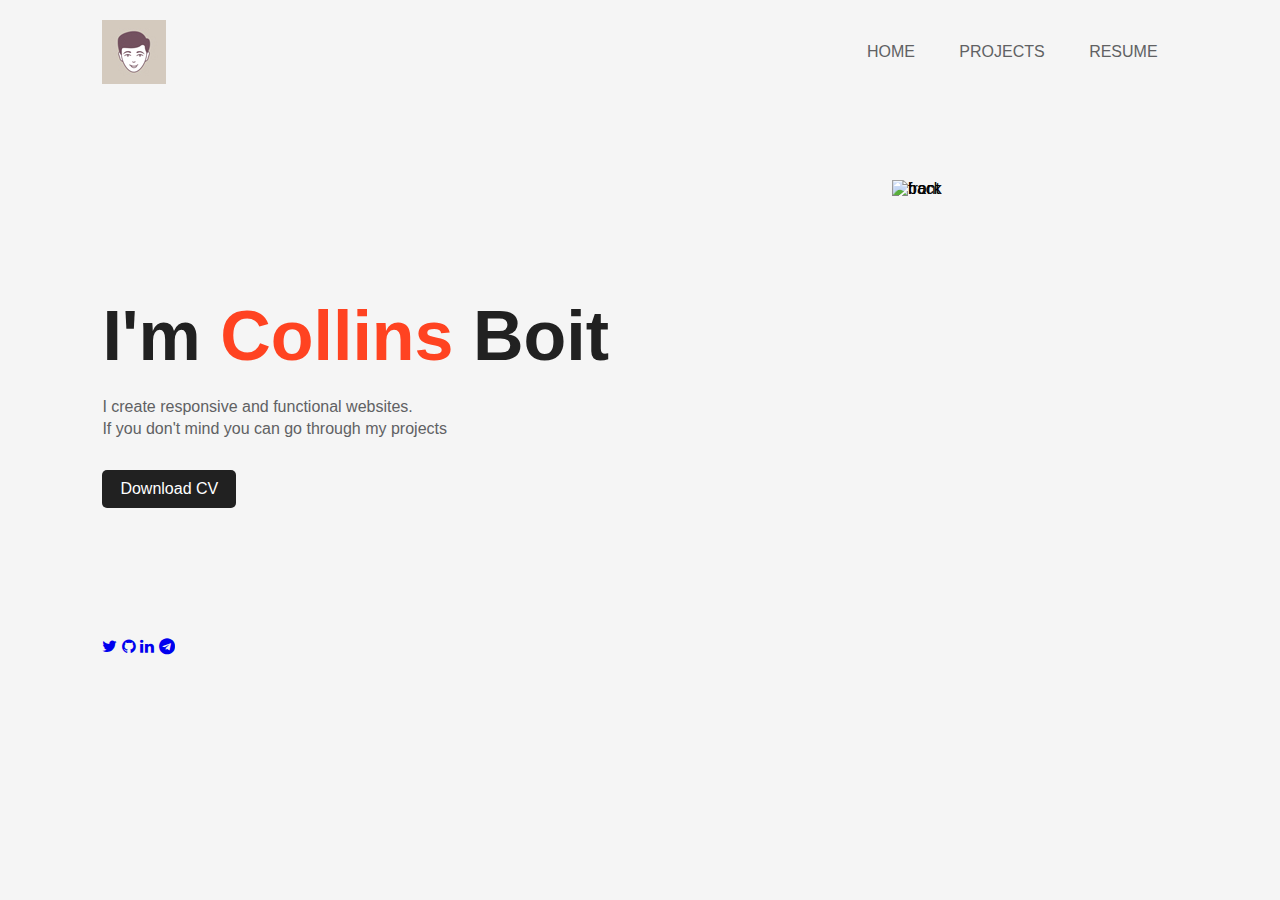
==== index.html @ 1743e043 "Initial commit" ====
<!DOCTYPE html>
<html lang="en" dir="ltr">
  <head>
    <meta charset="utf-8">
    <title>Easy-Portfolio</title>
    <link rel="stylesheet" href="css/master.css">
    <link rel="stylesheet" href="https://stackpath.bootstrapcdn.com/font-awesome/4.7.0/css/font-awesome.min.css">
  </head>
  <body>

    <div class="main">
      <nav>
        <img src="img/user.jpg" class="logo">
        <ul>
          <li><a href="#">HOME</a></li>
          <li><a href="#">PROJECTS</a></li>
          <li><a href="#">RESUME</a></li>
        </ul>
      </nav>

      <div class="info">
        <h1>I'm <span>Collins</span> Boit</h1>
        <p>I create responsive and functional websites. <br>If you don't mind you can go through my projects</p>
        <a href="resume.html">Download CV</a>
      </div>

      <div class="info-1">
        <img src="#" alt="back" class="back-img">
        <img src="#" alt="front" class="front-img">
      </div>

      <div class="social-links">
        <a href="#"><i class="fa fa-twitter"></i></a>
        <a href="#"><i class="fa fa-github"></i></a>
        <a href="#"><i class="fa fa-linkedin"></i></a>
        <a href="#"><i class="fa fa-telegram"></i></i></a>
      </div>

    </div>

  </body>
</html>
---- css/master.css ----
*{
  margin: 0;
  padding: 0;
}

.main{
  height: 100vh;
  width: 100%;
  background: whitesmoke;
  font-family: sans-serif;
  position: relative;
}

nav{
  width: 84%;
  margin: auto;
  padding: 20px 0;
  display: flex;
  align-items: center;
  justify-content: space-between;
}

.logo{
  width: 100px
  cursor:pointer;
}

nav ul li{
  display: inline-block;
  list-style: none;
  margin: 10px 20px;
}

nav ul li a{
  text-decoration: none;
  color: #606163;
}

nav ul li a:hover{
  color: #ff4321;
}

.info{
  margin-left: 8%;
  margin-top: 15%;
}

.info h1{
  font-size: 70px;
  color: #212121;
  margin-bottom: 20px;
}

span{
  color: #ff4321;
}

.info p{
  color:#606163;
  line-height: 22px;
}

.info a{
  background: #212121;
  padding: 10px 18px;
  text-decoration: none;
  color: #fff;
  display: inline-block;
  margin: 30px 0;
  border-radius: 5px;
}

.info-1{
  width: 45%;
  height: 80%;
  position: absolute;
  bottom: 0;
  right: 100px;
}

.info-1 img{
height: 100%;
position: absolute;
left: 50%;
bottom: 0;
transition: translate(-50);
transition: bottom 1s, left 1s;
}

.info-1:hover .back-img{
  bottom: 40px;
}

.info-1:hover .front-img{
  left: 54%;
}

.social-links{
  margin-left: 8%;
  margin-top: 100px;
}

.social-link a{
  font-size: 30px;
  color: #606163;
  margin-right: 20px;
}

.social-link a:hover{
  color: #ff4321;
}
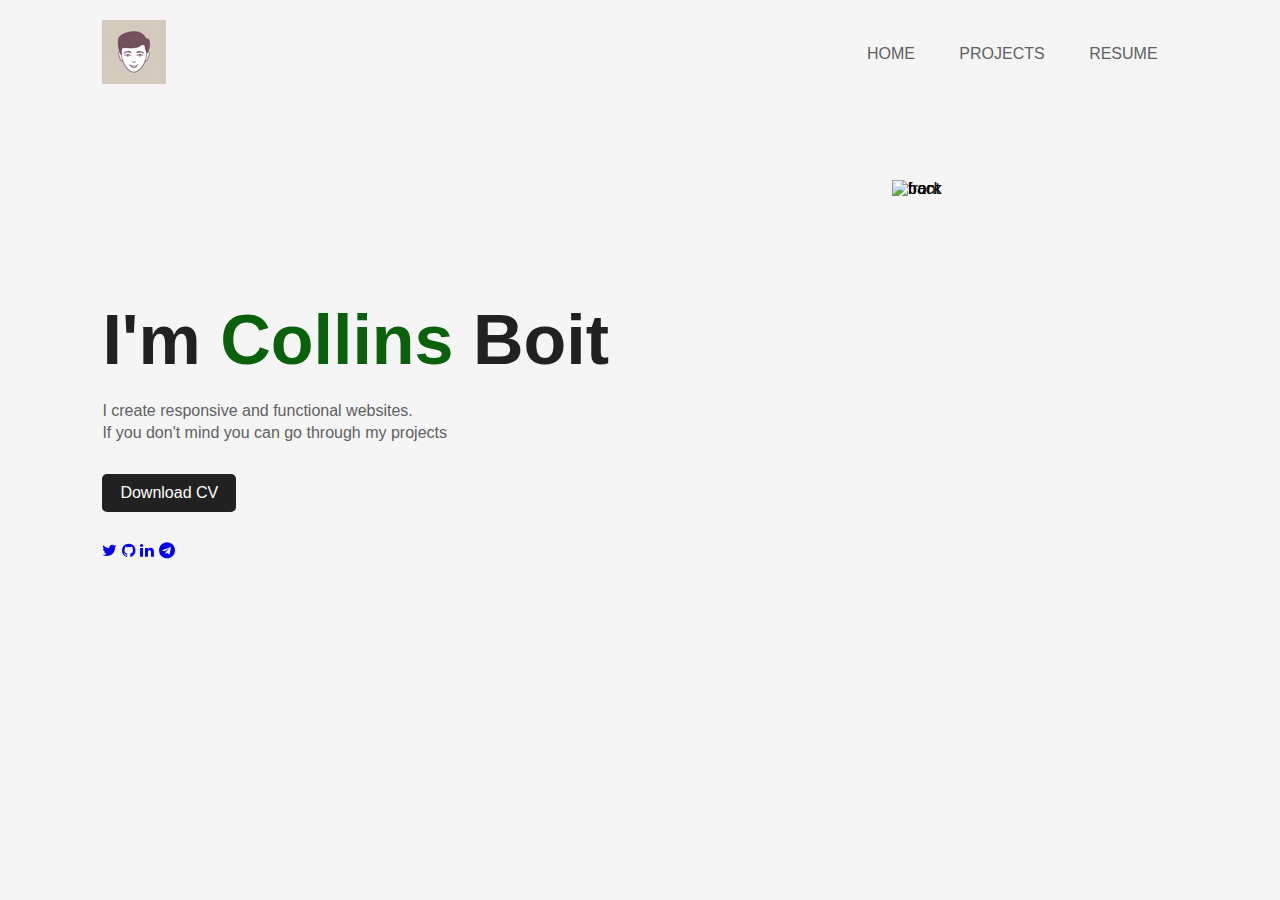
==== commit 2a578a98: "position social links" ====
--- a/index.html
+++ b/index.html
@@ -2,7 +2,7 @@
 <html lang="en" dir="ltr">
   <head>
     <meta charset="utf-8">
-    <title>Easy-Portfolio</title>
+    <title>One-Portfolio</title>
     <link rel="stylesheet" href="css/master.css">
     <link rel="stylesheet" href="https://stackpath.bootstrapcdn.com/font-awesome/4.7.0/css/font-awesome.min.css">
   </head>
@@ -10,7 +10,7 @@
 
     <div class="main">
       <nav>
-        <img src="img/user.jpg" class="logo">
+        <a href=""><img src="img/user.jpg" class="logo"></a>
         <ul>
           <li><a href="#">HOME</a></li>
           <li><a href="#">PROJECTS</a></li>
--- a/css/master.css
+++ b/css/master.css
@@ -37,7 +37,7 @@
 }
 
 nav ul li a:hover{
-  color: #ff4321;
+  color: #088A08;
 }
 
 .info{
@@ -52,7 +52,7 @@
 }
 
 span{
-  color: #ff4321;
+  color: #0B610B;
 }
 
 .info p{
@@ -68,6 +68,10 @@
   display: inline-block;
   margin: 30px 0;
   border-radius: 5px;
+}
+
+.info a:hover{
+  color: #088A08;
 }
 
 .info-1{
@@ -97,7 +101,7 @@
 
 .social-links{
   margin-left: 8%;
-  margin-top: 100px;
+  position: fixed;
 }
 
 .social-link a{
@@ -107,5 +111,5 @@
 }
 
 .social-link a:hover{
-  color: #ff4321;
+  color: #FF0000;
 }
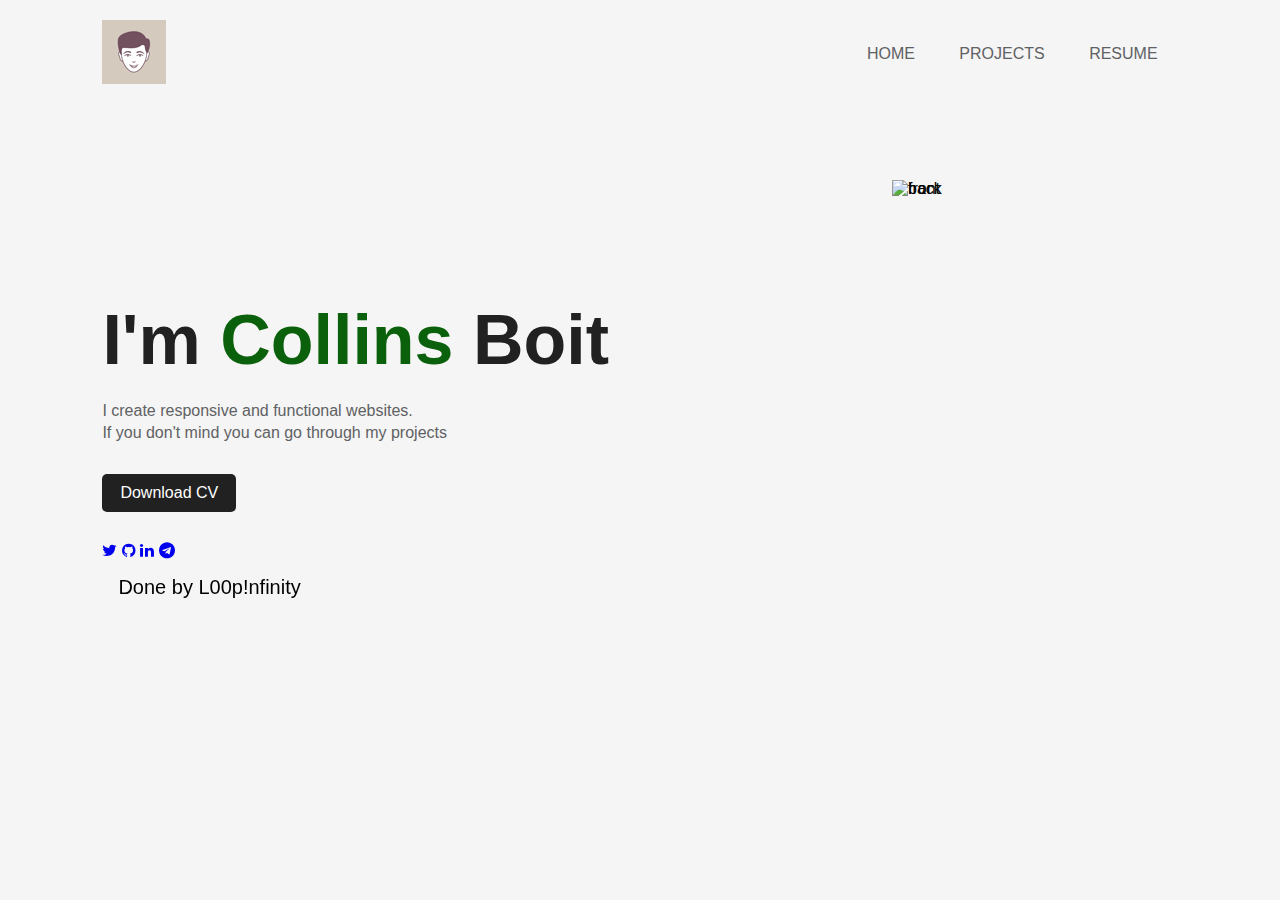
==== commit 8f00231b: "add name in footer" ====
--- a/index.html
+++ b/index.html
@@ -34,7 +34,11 @@
         <a href="#"><i class="fa fa-github"></i></a>
         <a href="#"><i class="fa fa-linkedin"></i></a>
         <a href="#"><i class="fa fa-telegram"></i></i></a>
+        <div class="footer">
+          <p>Done by L00p!nfinity</p>
+        </div>
       </div>
+
 
     </div>
 
--- a/css/master.css
+++ b/css/master.css
@@ -105,11 +105,26 @@
 }
 
 .social-link a{
-  font-size: 30px;
+  font-size: 40px;
   color: #606163;
   margin-right: 20px;
+
 }
 
 .social-link a:hover{
   color: #FF0000;
 }
+
+.footer{
+  text-align: center;
+  padding:1em;
+}
+
+.footer p{
+  font-size: 20px;
+  font-family: sans-serif;
+}
+
+.footer p:hover{
+  color: #0B610B;
+}
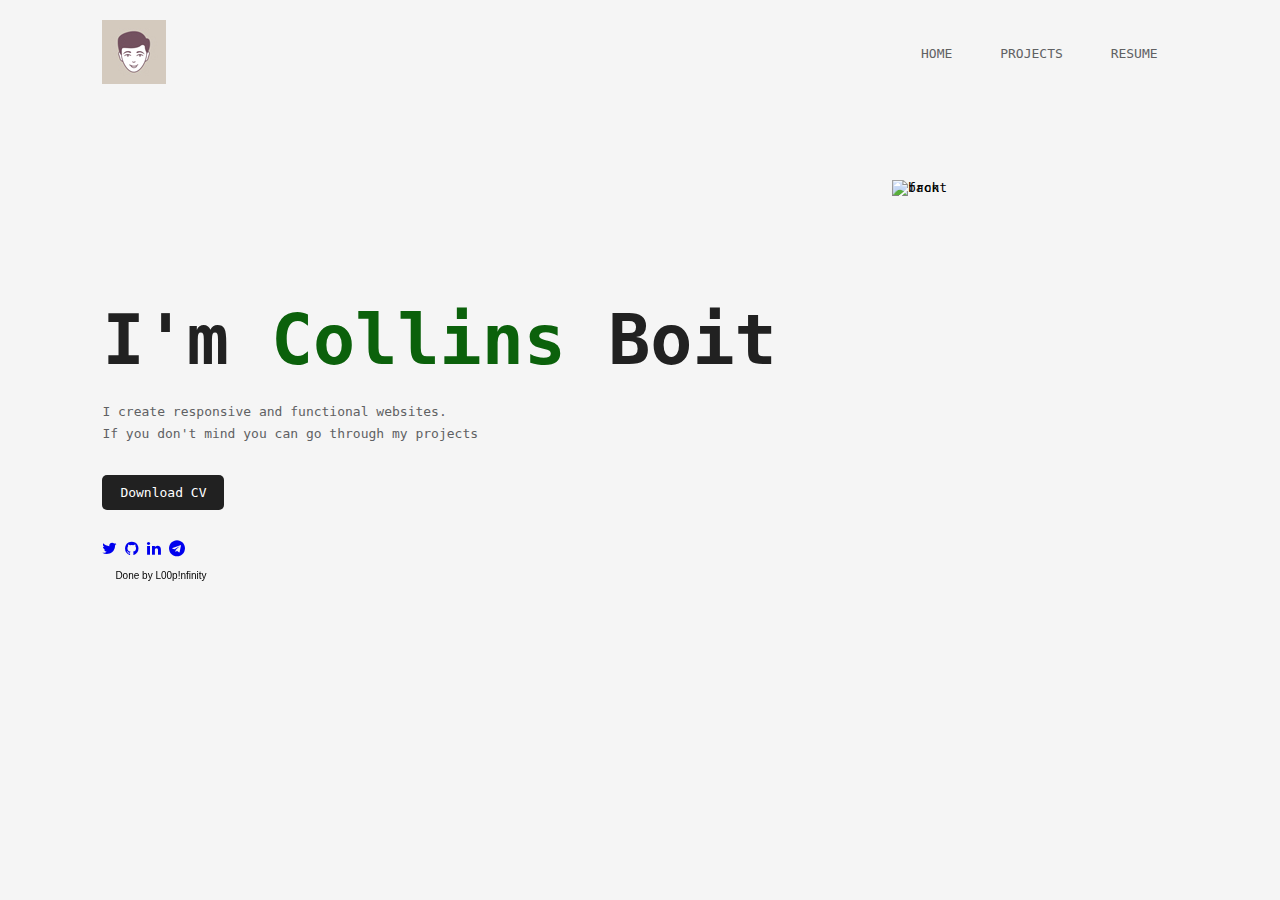
==== commit 370ba954: "changed fon style" ====
--- a/index.html
+++ b/index.html
@@ -12,9 +12,9 @@
       <nav>
         <a href=""><img src="img/user.jpg" class="logo"></a>
         <ul>
-          <li><a href="#">HOME</a></li>
-          <li><a href="#">PROJECTS</a></li>
-          <li><a href="#">RESUME</a></li>
+          <li><a href="index.html" class="active">HOME</a></li>
+          <li><a href="projects.html">PROJECTS</a></li>
+          <li><a href="resume.html">RESUME</a></li>
         </ul>
       </nav>
 
--- a/css/master.css
+++ b/css/master.css
@@ -7,7 +7,7 @@
   height: 100vh;
   width: 100%;
   background: whitesmoke;
-  font-family: sans-serif;
+  font-family:monospace;
   position: relative;
 }
 
@@ -108,7 +108,6 @@
   font-size: 40px;
   color: #606163;
   margin-right: 20px;
-
 }
 
 .social-link a:hover{
@@ -121,8 +120,8 @@
 }
 
 .footer p{
-  font-size: 20px;
-  font-family: sans-serif;
+  font-size: 10px;
+  font-family:sans-serif;
 }
 
 .footer p:hover{
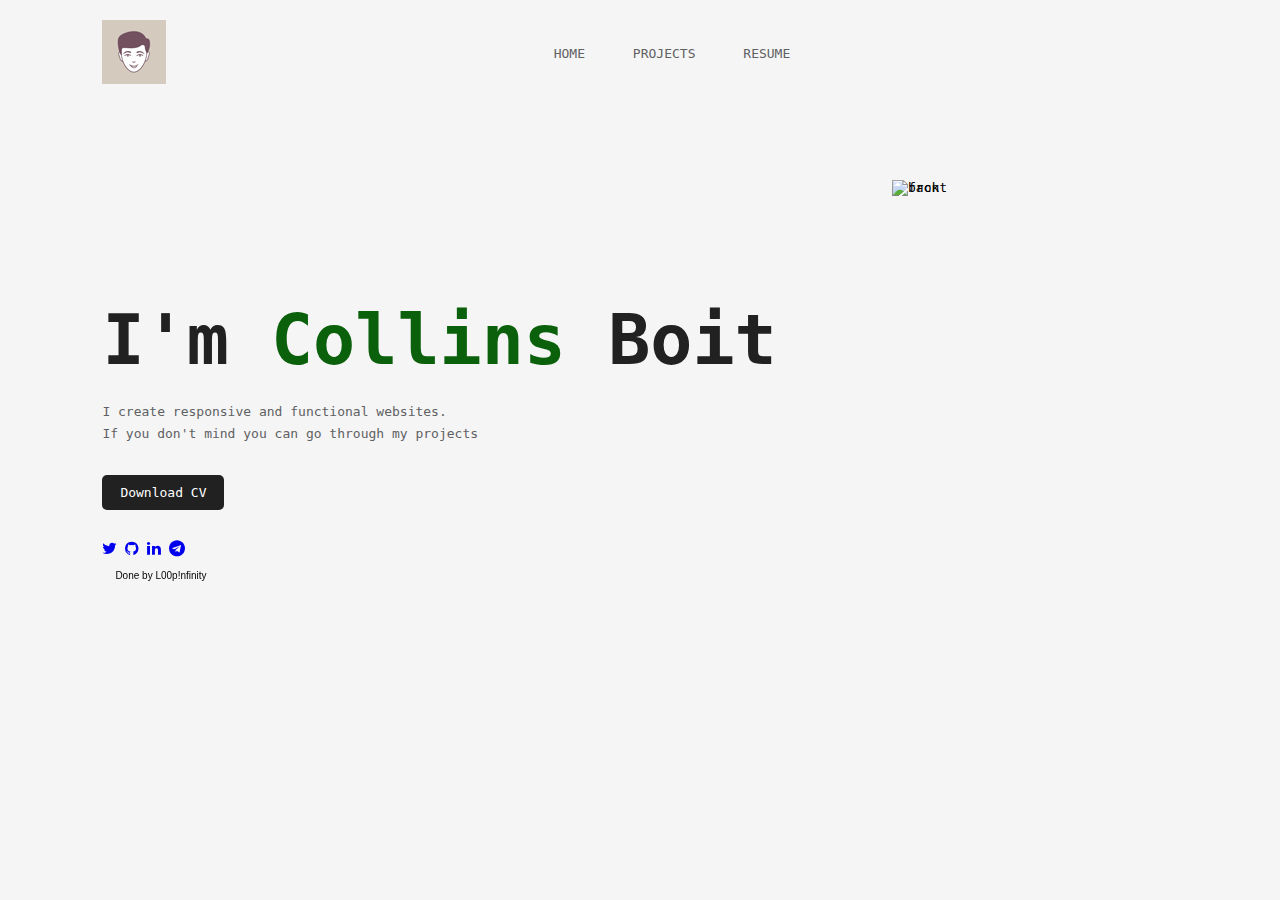
==== commit b16ea5ab: "add theme icons" ====
--- a/index.html
+++ b/index.html
@@ -2,6 +2,7 @@
 <html lang="en" dir="ltr">
   <head>
     <meta charset="utf-8">
+    <meta name="viewport" content="width=device-width, initial-scale=1.0" />
     <title>One-Portfolio</title>
     <link rel="stylesheet" href="css/master.css">
     <link rel="stylesheet" href="https://stackpath.bootstrapcdn.com/font-awesome/4.7.0/css/font-awesome.min.css">
@@ -10,12 +11,13 @@
 
     <div class="main">
       <nav>
-        <a href=""><img src="img/user.jpg" class="logo"></a>
+        <a href="index.html"><img src="img/user.jpg" class="logo"></a>
         <ul>
           <li><a href="index.html" class="active">HOME</a></li>
           <li><a href="projects.html">PROJECTS</a></li>
           <li><a href="resume.html">RESUME</a></li>
         </ul>
+        <img src="img/moon.png" id="icon" alt="">
       </nav>
 
       <div class="info">
@@ -42,5 +44,7 @@
 
     </div>
 
+    <script src="js/app.js"></script>
+
   </body>
 </html>
--- a/css/master.css
+++ b/css/master.css
@@ -126,4 +126,5 @@
 
 .footer p:hover{
   color: #0B610B;
+  cursor: pointer;
 }
